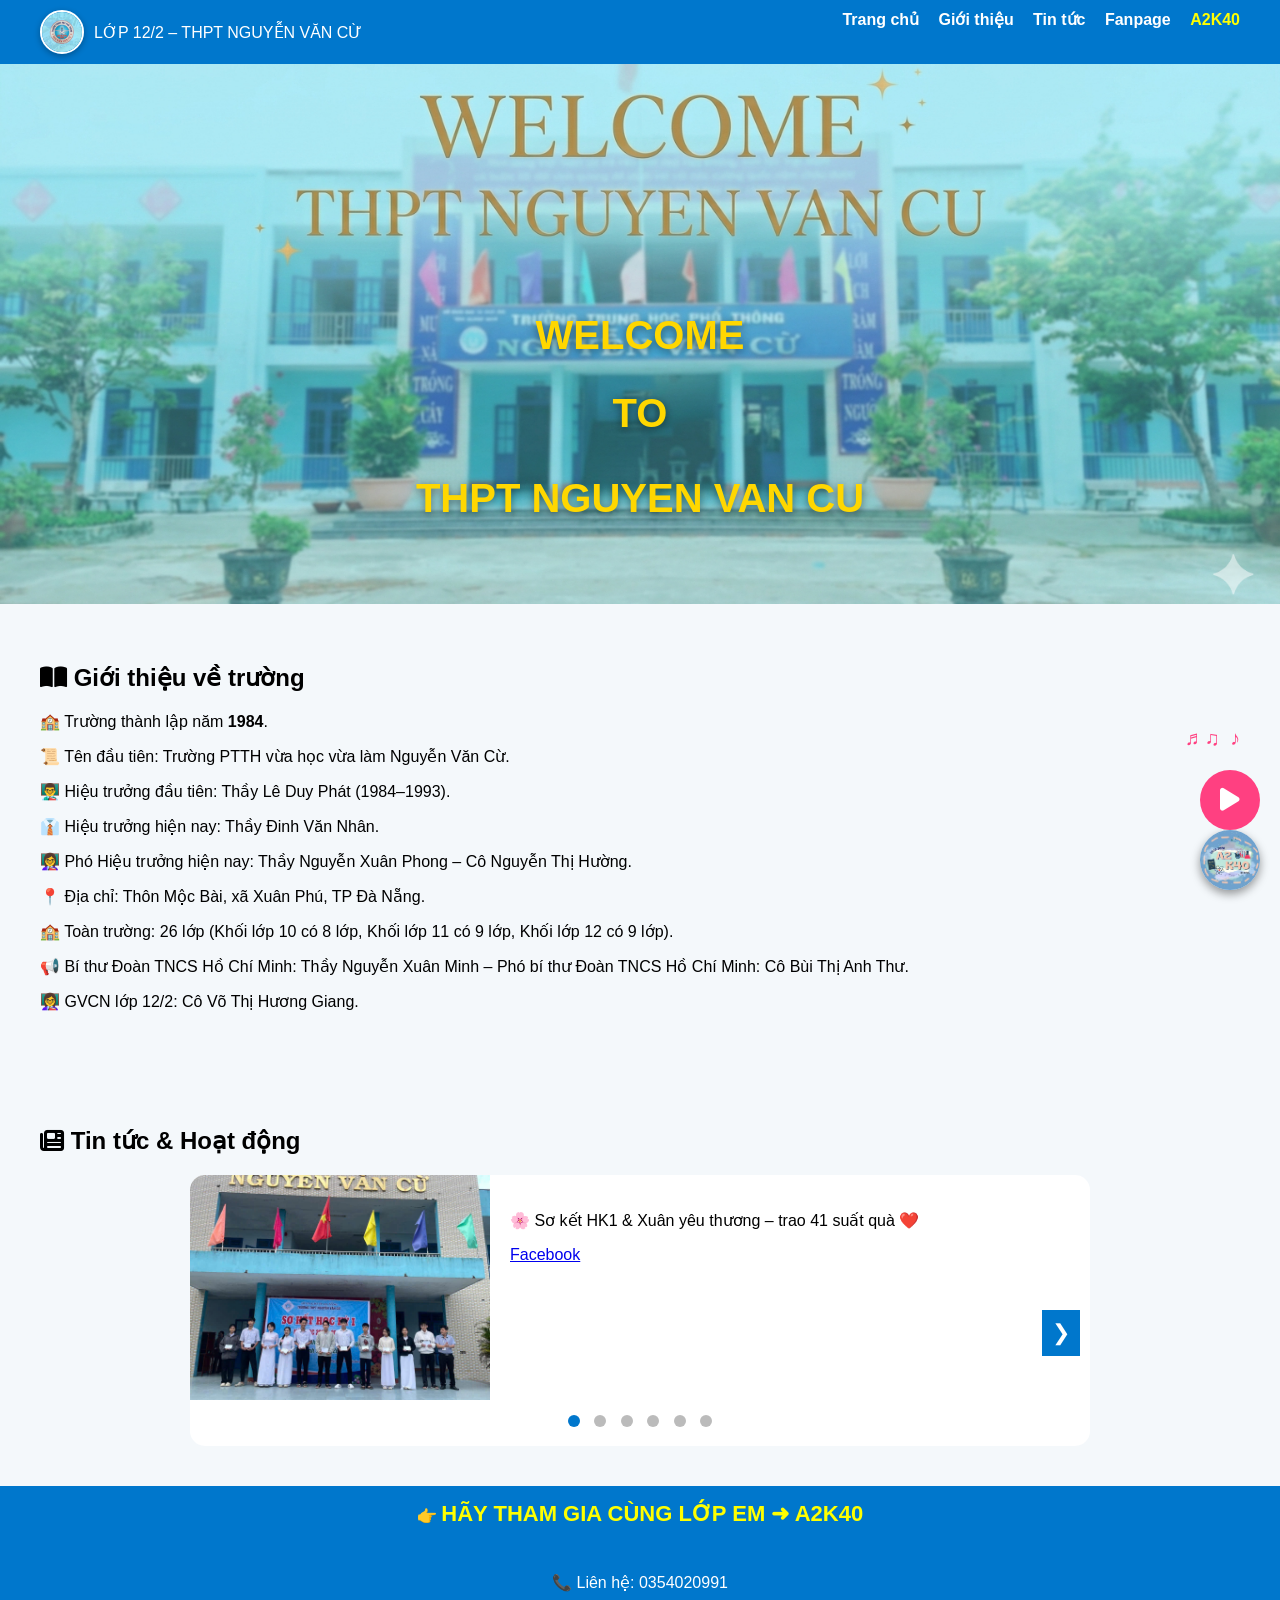
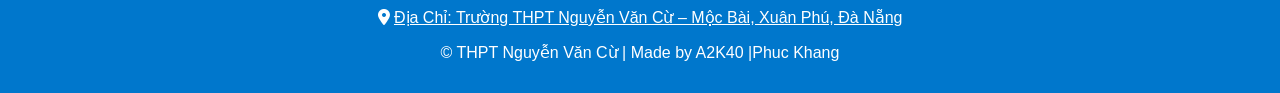
==== index.html @ 8225b54c "Update links in navigation for target attributes" ====
<!DOCTYPE html>
<html lang="vi">
<head>
  <meta charset="UTF-8">
  <title>THPT Nguyễn Văn Cừ</title>
  <link rel="stylesheet" href="style.css">
  <link rel="icon" href="trangbia.png">
  <link rel="stylesheet" href="https://cdnjs.cloudflare.com/ajax/libs/font-awesome/6.5.0/css/all.min.css">
  <meta name="viewport" content="width=device-width, initial-scale=1.0">
</head>
<body>

<header>
  <div class="logo">
  <img src="logo.png" class="logo-img">
  LỚP 12/2 – THPT NGUYỄN VĂN CỪ
</div>
  <nav>
    <a href="#home">Trang chủ</a>
    <a href="#gioithieu">Giới thiệu</a>
    <a href="#tintuc">Tin tức</a>
    <a href="https://www.facebook.com/tuoitrethptnguyenvancu" target="_blank" >Fanpage</a>
    <a href="https://weblop.onrender.com" class="a2k40-link">A2K40</a>
  </nav>
</header>

<!-- HERO -->
<section class="hero" id="home">
  <img src="trangbia.png" class="hero-img">
  <div class="hero-text">
    <h1>WELCOME</h1>
    <h2>TO</h2>
    <h3>THPT NGUYEN VAN CU</h3>
  </div>
</section>

<!-- GIỚI THIỆU -->
<section class="about" id="gioithieu">
  <h2><i class="fa-solid fa-book-open"></i> Giới thiệu về trường</h2>
  <p>🏫 Trường thành lập năm <b>1984</b>.</p>
  <p>📜 Tên đầu tiên: Trường PTTH vừa học vừa làm Nguyễn Văn Cừ.</p>
  <p>👨‍🏫 Hiệu trưởng đầu tiên: Thầy Lê Duy Phát (1984–1993).</p>
  <p>👔 Hiệu trưởng hiện nay: Thầy Đinh Văn Nhân.</p>
  <p>👩‍🏫 Phó Hiệu trưởng hiện nay: Thầy Nguyễn Xuân Phong – Cô Nguyễn Thị Hường.</p>
  <p>📍 Địa chỉ: Thôn Mộc Bài, xã Xuân Phú, TP Đà Nẵng.</p>
  <p>🏫 Toàn trường: 26 lớp (Khối lớp 10 có 8 lớp, Khối lớp 11 có 9 lớp, Khối lớp 12 có 9 lớp).</p>
  <p>📢 Bí thư Đoàn TNCS Hồ Chí Minh: Thầy Nguyễn Xuân Minh – Phó bí thư Đoàn TNCS Hồ Chí Minh: Cô Bùi Thị Anh Thư.</p>
  <p>👩‍🏫 GVCN lớp 12/2: Cô Võ Thị Hương Giang.</p>
</section>

<!-- TIN TỨC -->
<section class="news" id="tintuc">
  <h2><i class="fa-solid fa-newspaper"></i> Tin tức & Hoạt động</h2>

  <div class="slider">
    <button class="prev">❮</button>
    <button class="next">❯</button>

    <div class="slides">

      <div class="slide">
        <img src="1.jpg">
        <div class="news-content">
          <p>🌸 Sơ kết HK1 & Xuân yêu thương – trao 41 suất quà ❤️</p>
          <a href="https://www.facebook.com/share/p/1CQZ3iWesa/" target="_blank">Facebook</a>
        </div>
      </div>

      <div class="slide">
        <img src="2.jpg">
        <div class="news-content">
          <p>🏐 Đội bóng chuyền nữ vô địch năm học 2025–2026 🏆</p>
          <a href="https://www.facebook.com/share/p/1CgcyWpvJ2/" target="_blank">Facebook</a>
        </div>
      </div>

      <div class="slide">
        <img src="3.jpg">
        <div class="news-content">
          <p>🌸 Lễ chào cờ chào mừng Đại hội Đảng XIV</p>
          <a href="https://www.facebook.com/share/p/1KW6GsvVbV/" target="_blank">Facebook</a>
        </div>
      </div>

      <div class="slide">
        <img src="4.jpg">
        <div class="news-content">
          <p>🎉 Bạn Trần Phương Nam 12/2 đạt giải Ba KHKT TP</p>
          <a href="https://www.facebook.com/share/p/14WF9mWW3yQ/" target="_blank">Facebook</a>
        </div>
      </div>

      <div class="slide">
        <img src="5.jpg">
        <div class="news-content">
          <p>💃 Chung kết “Bước nhảy thanh xuân” – Tập thế lớp 12/2 đạt giải Nhất</p>
          <a href="https://www.facebook.com/share/p/18Sinm4zjC/" target="_blank">Facebook</a>
        </div>
      </div>

      <div class="slide">
        <img src="6.jpg">
        <div class="news-content">
          <p>🏃 Khai mạc giải thể thao học sinh cấp trường</p>
          <a href="https://www.facebook.com/share/p/18GRQjRZgR/" target="_blank">Facebook</a>
        </div>
      </div>

    </div>

    <div class="dots">
      <span class="dot"></span>
      <span class="dot"></span>
      <span class="dot"></span>
      <span class="dot"></span>
      <span class="dot"></span>
      <span class="dot"></span>
    </div>
  </div>
</section>

<div class="join-class-bar">
  👉 <a href="https://weblop.onrender.com" target="_blank">
    HÃY THAM GIA CÙNG LỚP EM ➜ A2K40
  </a>
</div>

<footer>
  <p>📞 Liên hệ: 0354020991</p>
  <p>
    <i class="fa-solid fa-location-dot"></i>
    <a href="https://maps.app.goo.gl/unkEhxgTpZjbNJ1F9" target="_blank">
      Địa Chỉ: Trường THPT Nguyễn Văn Cừ – Mộc Bài, Xuân Phú, Đà Nẵng
    </a>
  </p>
  <p>© THPT Nguyễn Văn Cừ | Made by A2K40 |Phuc Khang</p>
  
</footer>

<script src="script.js"></script>
<!-- MUSIC -->
<div class="music-icon" id="musicIcon" onclick="toggleMusic()">
  <i class="fa-solid fa-play" id="musicIconInner"></i>
</div>

<div class="music-notes">
  <span>♪</span>
  <span>♫</span>
  <span>♬</span>
</div>

<!-- BUBBLE LINK TO WEB LOP -->
<a href="https://weblop.onrender.com" target="_blank" class="class-bubble">
  <img src="logo2.jpg">
</a>

<!-- POPUP WEB LOP -->
<div class="class-popup" id="classPopup">
  <div class="popup-box">
    <span class="popup-close" onclick="closePopup()">✖</span>
    <a href="https://weblop.onrender.com" target="_blank">
      <img src="7.png">
    </a>
  </div>
</div>
</body>
</html>
---- style.css ----
body {
  margin: 0;
  font-family: Arial, sans-serif;
  background: #f4f8fb;
}

header {
  background: #0077cc;
  color: white;
  display: flex;
  justify-content: space-between;
  padding: 10px 40px;
}

nav a {
  color: white;
  margin-left: 15px;
  text-decoration: none;
  font-weight: bold;
}

.hero{
  position: relative;
  height: 60vh;   /* chiều cao ảnh theo màn hình */
  overflow: hidden;
}

.hero-img{
  width:100%;
  height:100%;
  object-fit: cover;  /* phủ kín ảnh */
}

.hero-text {
  position: absolute;
  top: 40%;
  width: 100%;
  text-align: center;
  color: gold;
}

.about, .news {
  padding: 40px;
}

.slider {
  max-width: 900px;
  margin: auto;
  overflow: hidden;
  background: white;
  border-radius: 15px;
  position: relative;
}

.slides {
  display: flex;
  transition: transform 0.5s ease;
}

.slide {
  min-width: 100%;
  display: flex;
}

.slide img {
  width: 300px;
  object-fit: cover;
}

.news-content {
  padding: 20px;
}

.prev, .next {
  position: absolute;
  top: 50%;
  background: #0077cc;
  color: white;
  border: none;
  font-size: 22px;
  padding: 10px;
  cursor: pointer;
}

.prev { left: 10px; }
.next { right: 10px; }

.dots {
  text-align: center;
  padding: 10px;
}

.dot {
  height: 12px;
  width: 12px;
  background: #bbb;
  display: inline-block;
  border-radius: 50%;
  margin: 5px;
  cursor: pointer;
}

.dot.active {
  background: #0077cc;
}

footer {
  background: #0077cc;
  color: white;
  text-align: center;
  padding: 15px;
}
footer a {
  color: white;
}

/* ===== MUSIC ===== */
.music-icon{
  position:fixed;
  bottom:70px;
  right:20px;
  background:#ff4081;
  width:60px;
  height:60px;
  border-radius:50%;
  display:flex;
  justify-content:center;
  align-items:center;
  color:white;
  font-size:26px;
  cursor:pointer;
  animation:spin 4s linear infinite;
  z-index:999;
}

.song-name{
  position:fixed;
  bottom:140px;
  right:20px;
  background:#0077cc;
  color:white;
  padding:6px 12px;
  border-radius:12px;
  font-size:13px;
  box-shadow:0 2px 6px rgba(0,0,0,0.3);
  z-index:1000;
}

.music-notes span{
  position:fixed;
  bottom:150px;
  right:40px;
  color:#ff4081;
  font-size:20px;
  animation:float 2s infinite;
}

.music-notes span:nth-child(2){right:60px; animation-delay:.5s;}
.music-notes span:nth-child(3){right:80px; animation-delay:1s;}

@keyframes spin{
  from{transform:rotate(0deg)}
  to{transform:rotate(360deg)}
}

@keyframes float{
  0%{opacity:1; transform:translateY(0);}
  100%{opacity:0; transform:translateY(-40px);}
}

.logo{
  display:flex;
  align-items:center;
  gap:10px;
}

.logo-img{
  width:40px;          /* nhỏ lại */
  height:40px;
  object-fit:cover;
  border-radius:50%;   /* cắt tròn */
  border:2px solid white;
  box-shadow:0 2px 6px rgba(0,0,0,0.3);
}

.hero-text h1,
.hero-text h2,
.hero-text h3{
  font-size:40px;     /* chỉnh to nhỏ tại đây */
  font-weight:bold;
  text-shadow:0 2px 8px rgba(0,0,0,0.5);
}

.a2k40-link{
  color:yellow;
  font-weight:bold;
  margin-left:15px;
}

/* bong bóng logo lớp (bên phải, dưới nhạc) */
.class-bubble{
  position:fixed;
  bottom:10px;        /* nằm dưới bong bóng nhạc */
  right:20px;
  width:60px;
  height:60px;
  border-radius:50%;
  overflow:hidden;
  box-shadow:0 4px 10px rgba(0,0,0,.4);
  z-index:998;
}
.class-bubble img{
  width:100%;
  height:100%;
  object-fit:cover;
}

/* popup web lớp góc trái dưới */
.class-popup{
  position:fixed;
  bottom:70px;     /* ngang hàng với nút nhạc */
  left:20px;
  display:none;
  z-index:999;
  background:none;   /* KHÔNG làm tối màn hình */
}

.popup-box{
  background:white;
  padding:6px;
  border-radius:12px;
  position:relative;
  box-shadow:0 4px 10px rgba(0,0,0,.3);
}
.popup-box img{
  width:220px;
  border-radius:10px;
}
.popup-close{
  position:absolute;
  top:-8px;
  right:-8px;
  background:white;
  border-radius:50%;
  color:red;
  font-size:20px;
  cursor:pointer;
  width:24px;
  height:24px;
  display:flex;
  align-items:center;
  justify-content:center;
}

.join-class-bar{
  background:#0077cc;
  text-align:center;
  padding:15px;
}

.join-class-bar a{
  color:yellow;
  font-size:22px;
  font-weight:bold;
  text-decoration:none;
  animation:blink 1s infinite;
}

@keyframes blink{
  0%{opacity:1;}
  50%{opacity:0.2;}
  100%{opacity:1;}
}

/* ===== MOBILE ===== */
@media (max-width: 768px){

  header{
    flex-direction: column;
    text-align: center;
    padding: 10px;
  }

  nav{
    margin-top:10px;
  }

  nav a{
    display:block;
    margin:8px 0;
  }

  .hero-text h1,
  .hero-text h2,
  .hero-text h3{
    font-size:22px;
  }

  .slide{
    flex-direction: column;
    align-items:center;
  }

  .slide img{
    width:90%;
  }

  .about, .news{
    padding:20px;
  }

}
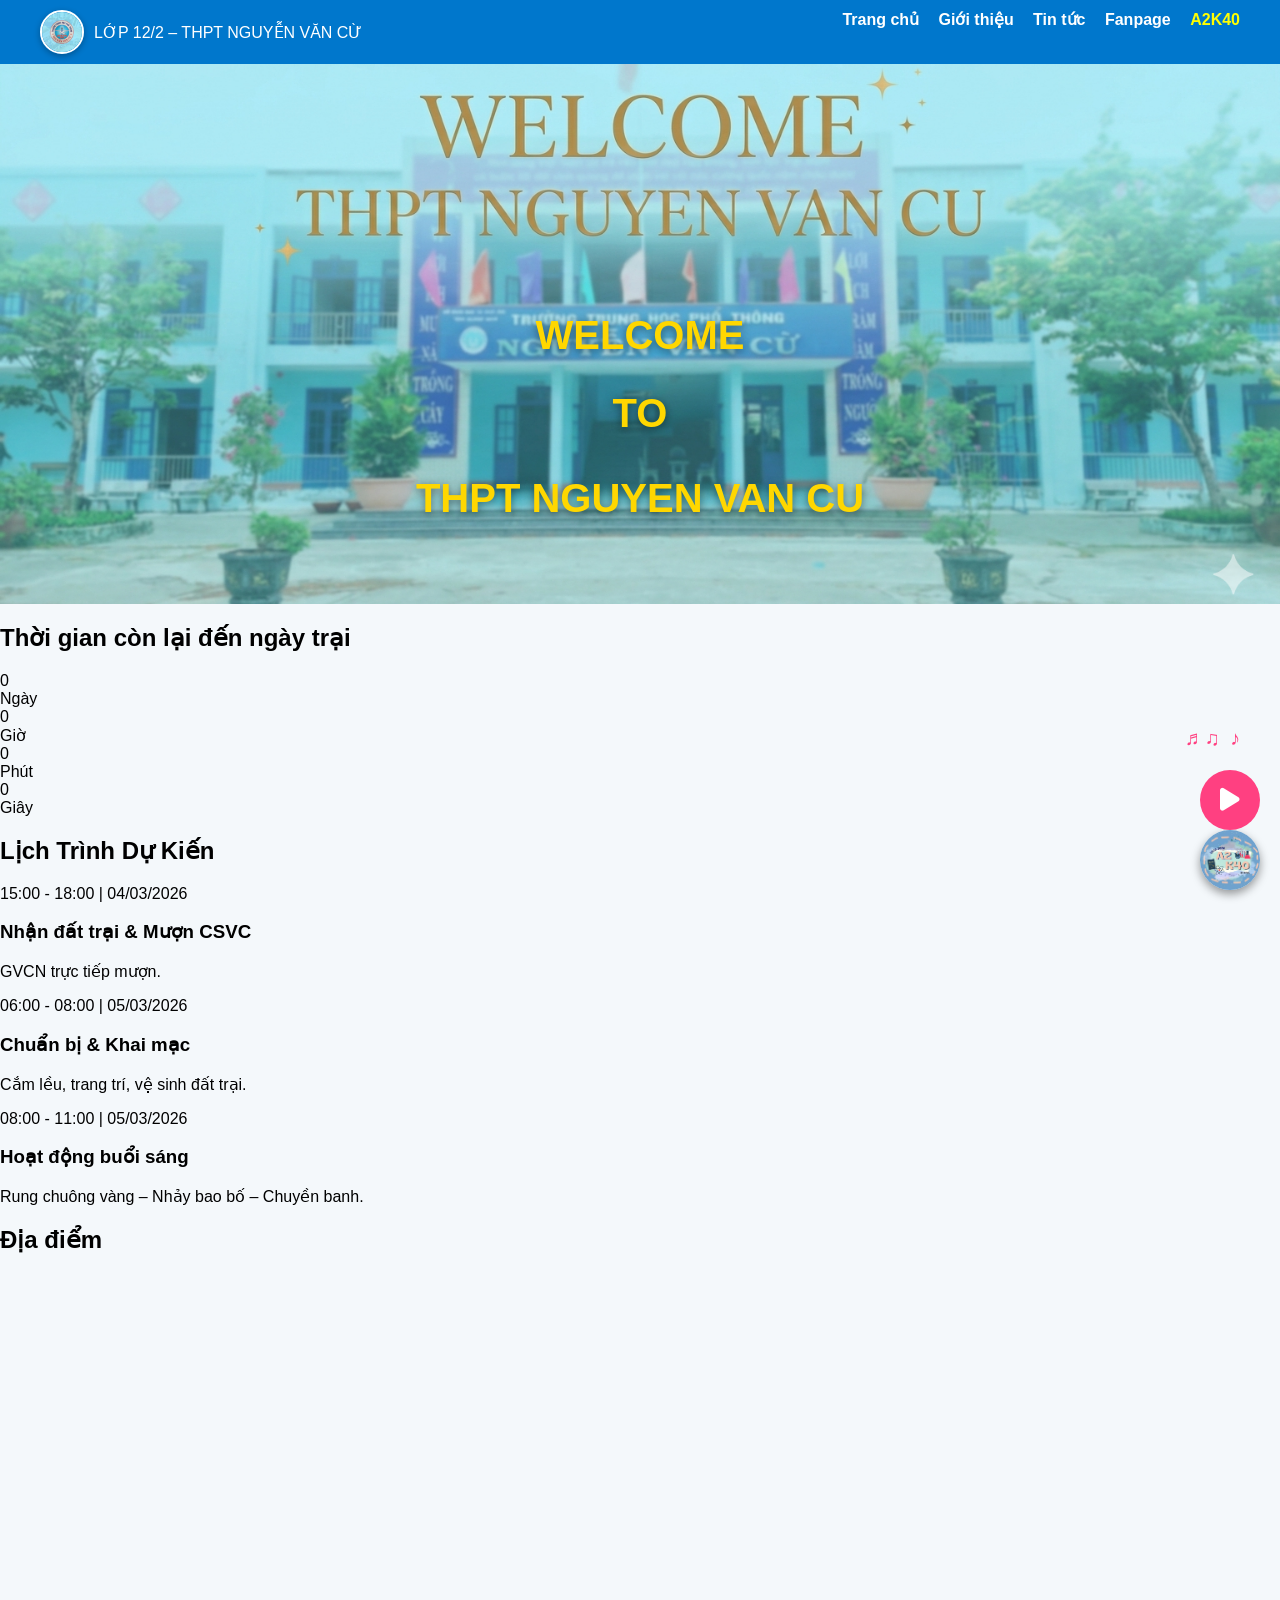
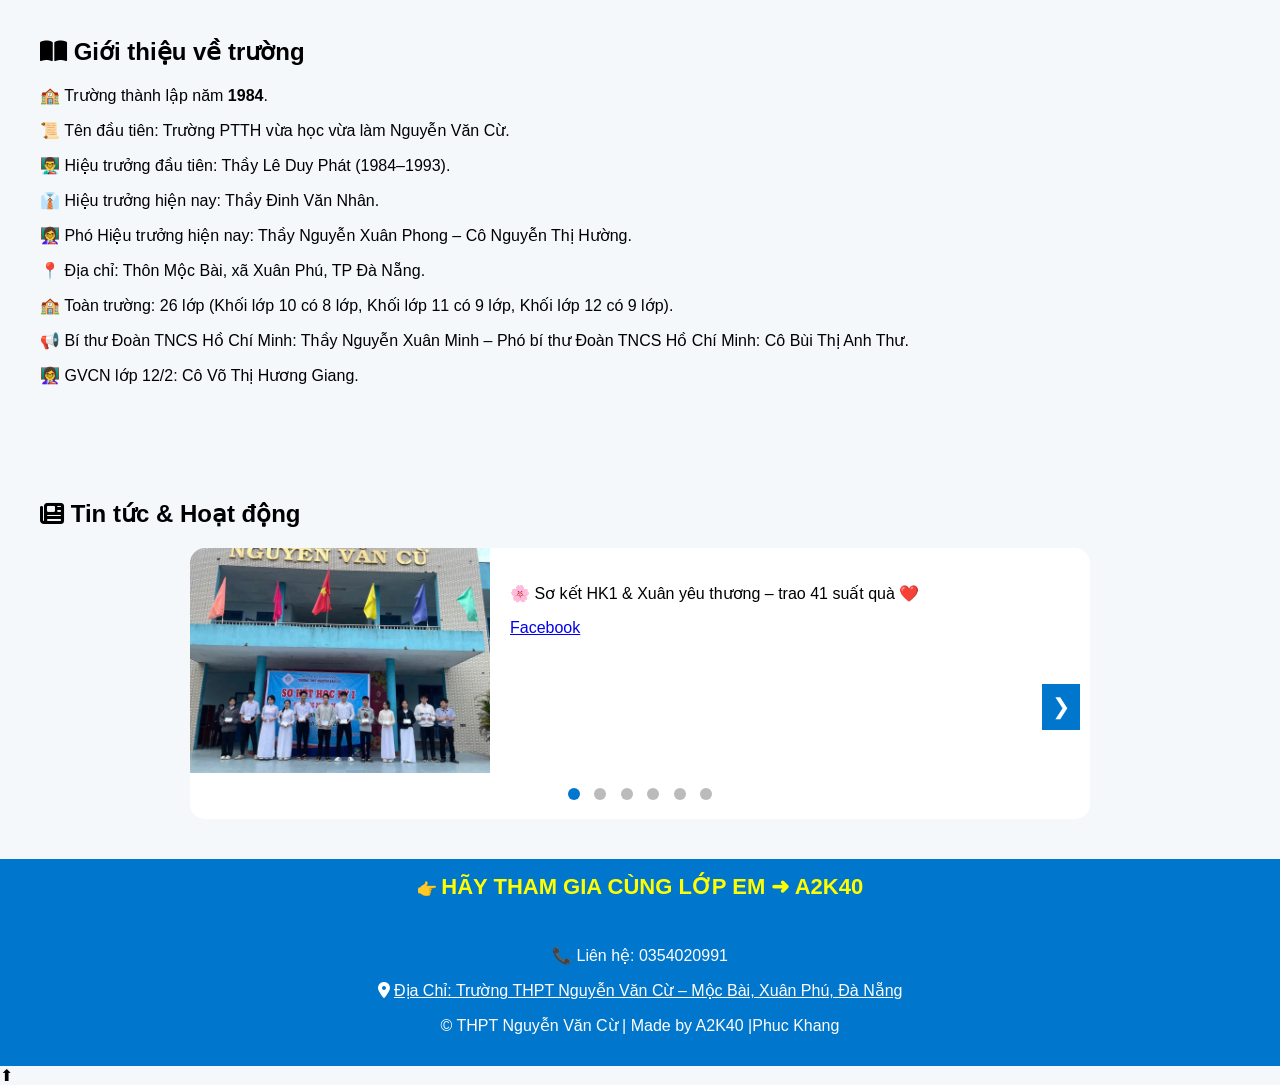
==== commit ad1ddb00: "Update index.html" ====
--- a/index.html
+++ b/index.html
@@ -32,6 +32,46 @@
     <h2>TO</h2>
     <h3>THPT NGUYEN VAN CU</h3>
   </div>
+</section>
+  
+<section class="countdown" id="lichtrinh">
+  <h2>Thời gian còn lại đến ngày trại</h2>
+  <div class="time-box">
+    <div><span id="days">0</span><br>Ngày</div>
+    <div><span id="hours">0</span><br>Giờ</div>
+    <div><span id="minutes">0</span><br>Phút</div>
+    <div><span id="seconds">0</span><br>Giây</div>
+  </div>
+</section>
+
+<section class="schedule fade">
+  <h2>Lịch Trình Dự Kiến</h2>
+
+  <div class="event">
+    <span>15:00 - 18:00 | 04/03/2026</span>
+    <h3>Nhận đất trại & Mượn CSVC</h3>
+    <p>GVCN trực tiếp mượn.</p>
+  </div>
+
+  <div class="event">
+    <span>06:00 - 08:00 | 05/03/2026</span>
+    <h3>Chuẩn bị & Khai mạc</h3>
+    <p>Cắm lều, trang trí, vệ sinh đất trại.</p>
+  </div>
+
+  <div class="event">
+    <span>08:00 - 11:00 | 05/03/2026</span>
+    <h3>Hoạt động buổi sáng</h3>
+    <p>Rung chuông vàng – Nhảy bao bố – Chuyền banh.</p>
+  </div>
+</section>
+
+<section class="map fade">
+  <h2>Địa điểm</h2>
+  <iframe 
+    src="https://www.google.com/maps?q=THPT%20Nguyễn%20Văn%20Cừ&output=embed"
+    width="100%" height="300" style="border:0;" allowfullscreen>
+  </iframe>
 </section>
 
 <!-- GIỚI THIỆU -->
@@ -150,7 +190,7 @@
 </div>
 
 <!-- BUBBLE LINK TO WEB LOP -->
-<a href="https://weblop.onrender.com" target="_blank" class="class-bubble">
+<a href="https://weblop.onrender.com" class="class-bubble">
   <img src="logo2.jpg">
 </a>
 
@@ -158,10 +198,11 @@
 <div class="class-popup" id="classPopup">
   <div class="popup-box">
     <span class="popup-close" onclick="closePopup()">✖</span>
-    <a href="https://weblop.onrender.com" target="_blank">
+    <a href="https://weblop.onrender.com" >
       <img src="7.png">
     </a>
   </div>
 </div>
+<div id="toTop">⬆</div>
 </body>
 </html>
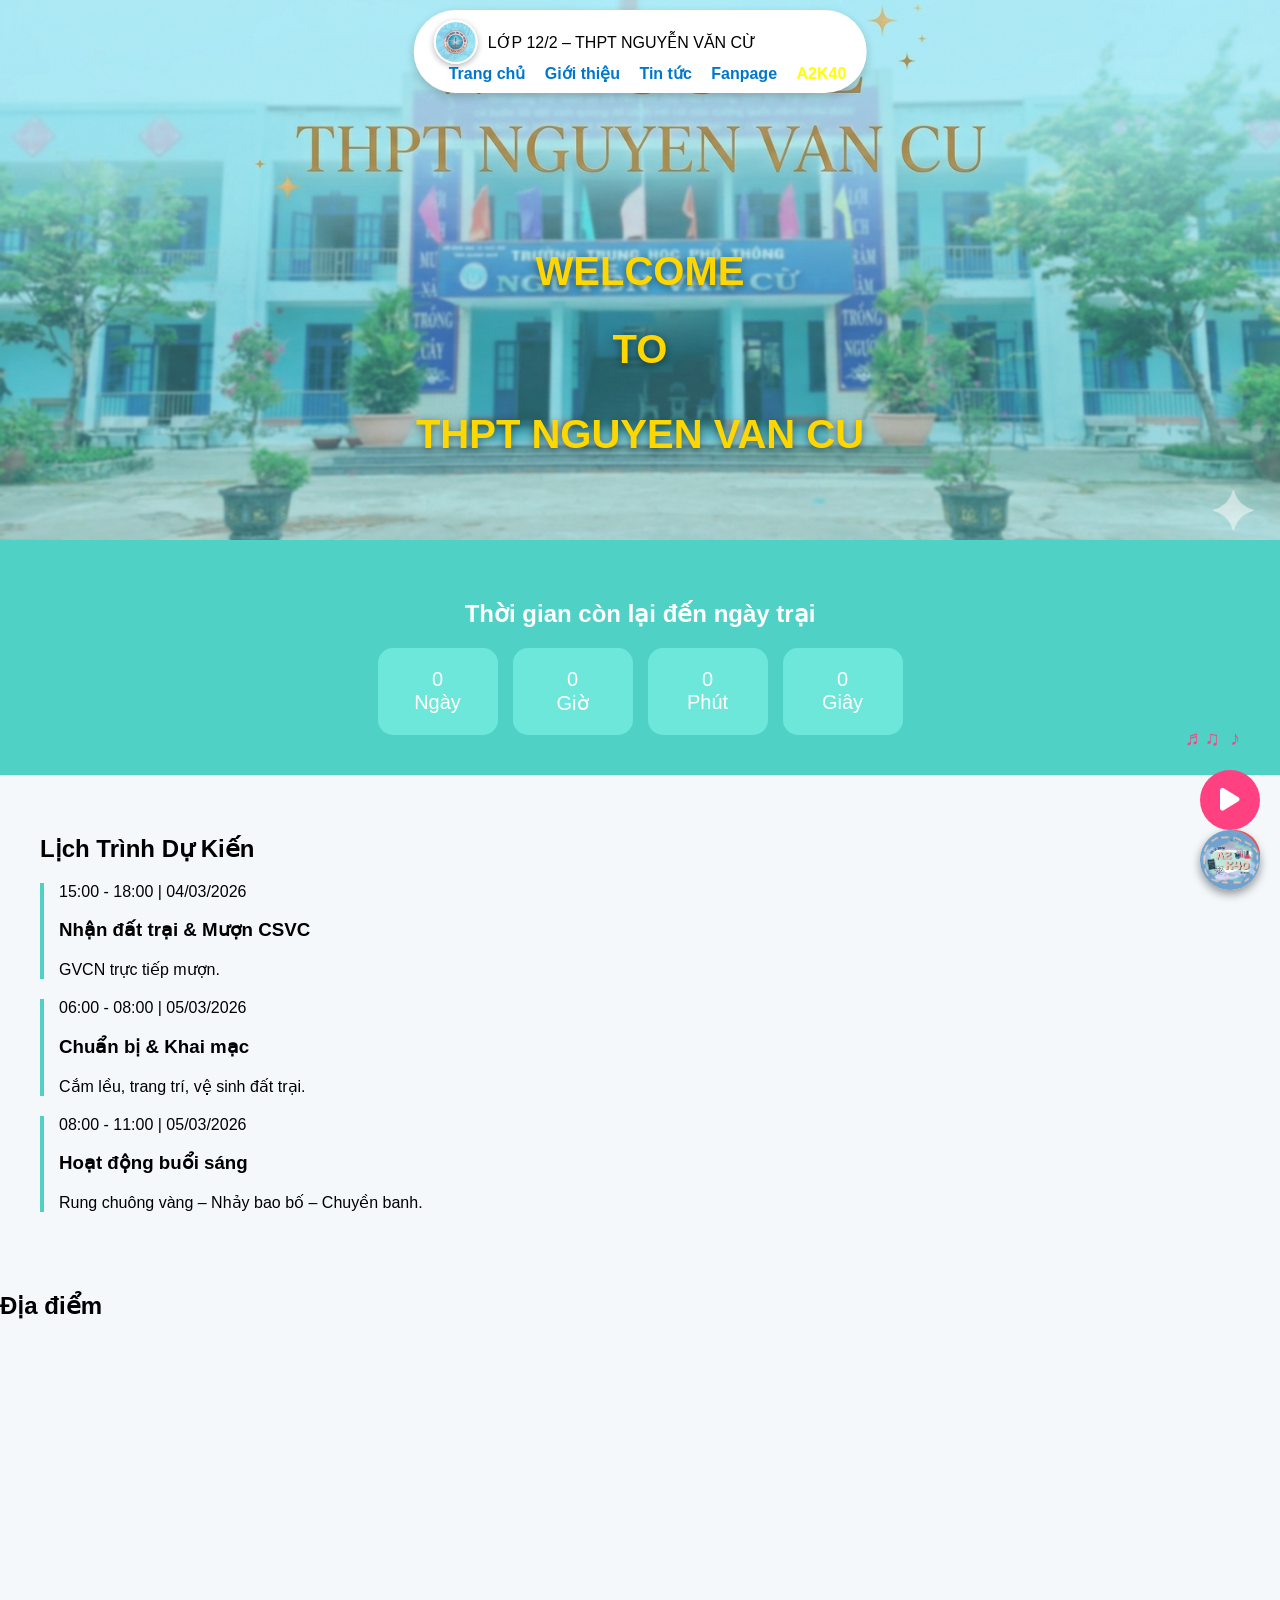
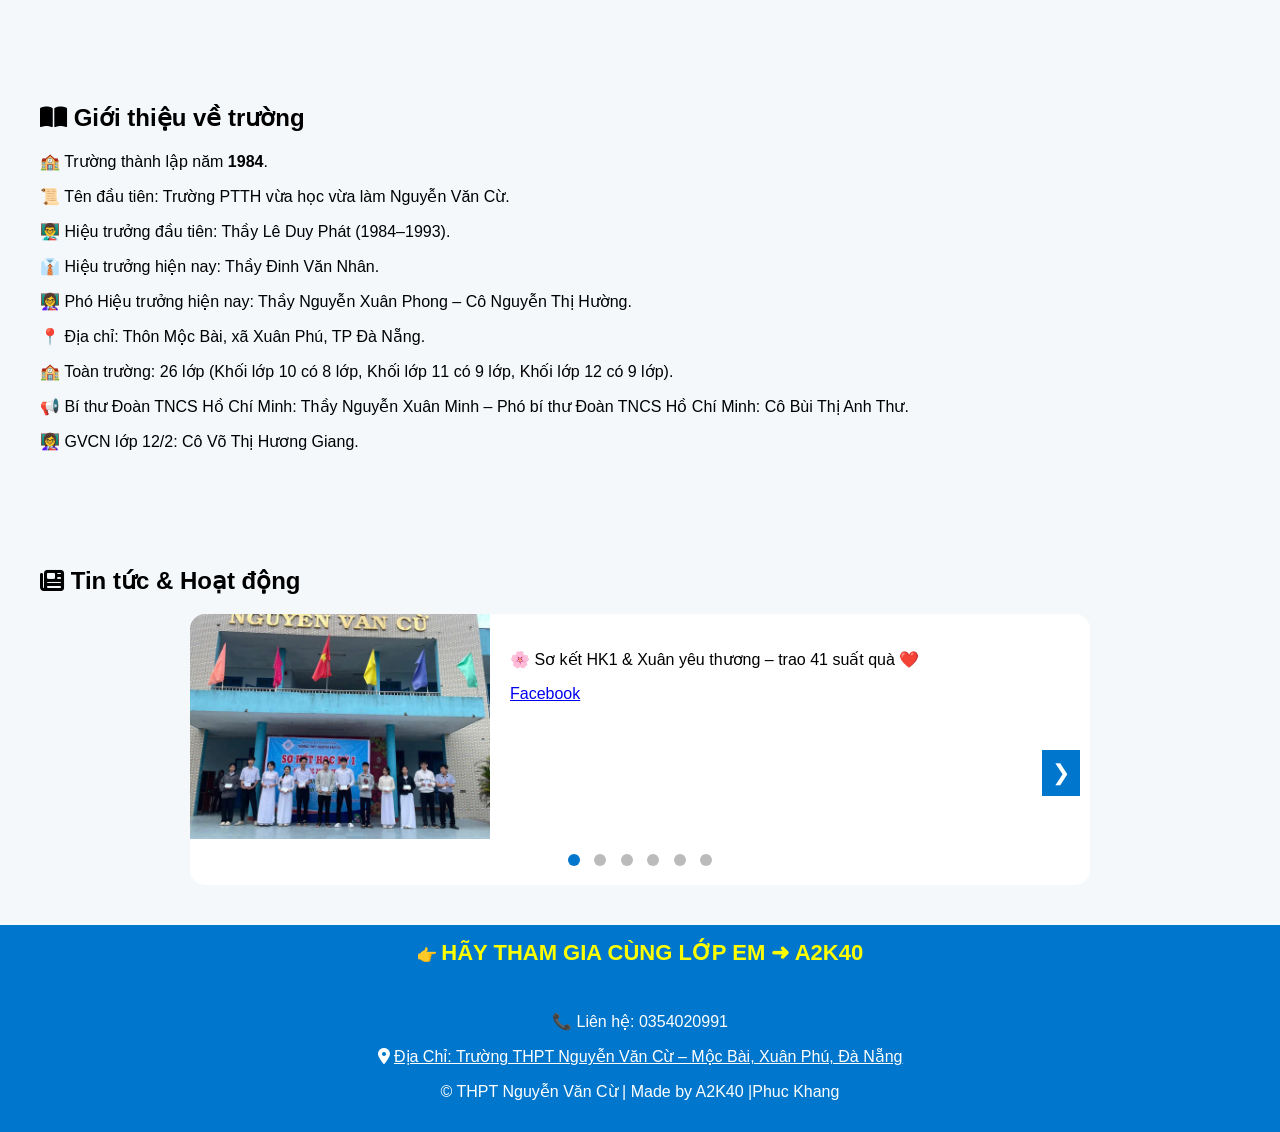
==== commit f12e9b7b: "Update index.html" ====
--- a/index.html
+++ b/index.html
@@ -69,8 +69,12 @@
 <section class="map fade">
   <h2>Địa điểm</h2>
   <iframe 
-    src="https://www.google.com/maps?q=THPT%20Nguyễn%20Văn%20Cừ&output=embed"
-    width="100%" height="300" style="border:0;" allowfullscreen>
+    src="https://www.google.com/maps?q=Truong%20THPT%20Nguyen%20Van%20Cu&output=embed"
+    width="100%" 
+    height="300" 
+    style="border:0;" 
+    allowfullscreen
+    loading="lazy">
   </iframe>
 </section>
 
--- a/style.css
+++ b/style.css
@@ -4,16 +4,24 @@
   background: #f4f8fb;
 }
 
-header {
-  background: #0077cc;
-  color: white;
-  display: flex;
-  justify-content: space-between;
-  padding: 10px 40px;
+header{
+  position:fixed;
+  top:10px;
+  left:50%;
+  transform:translateX(-50%);
+  background:white;
+  border-radius:50px;
+  padding:10px 20px;
+  box-shadow:0 4px 10px rgba(0,0,0,.2);
+  z-index:999;
+  transition:0.5s;
+}
+header.hide{
+  top:-120px;
 }
 
 nav a {
-  color: white;
+  color:#0077cc;
   margin-left: 15px;
   text-decoration: none;
   font-weight: bold;
@@ -310,3 +318,56 @@
   }
 
 }
+
+.countdown{
+  background:#4fd1c5;
+  text-align:center;
+  padding:40px;
+  color:white;
+}
+.time-box{
+  display:flex;
+  justify-content:center;
+  gap:15px;
+}
+.time-box div{
+  background:#6ee7db;
+  padding:20px;
+  border-radius:15px;
+  font-size:20px;
+  width:80px;
+}
+
+.schedule{
+  padding:40px;
+}
+.event{
+  border-left:4px solid #4fd1c5;
+  padding-left:15px;
+  margin:20px 0;
+}
+
+#toTop{
+  position:fixed;
+  bottom:20px;
+  right:20px;
+  background:#ff5c5c;
+  color:white;
+  width:50px;
+  height:50px;
+  border-radius:50%;
+  display:flex;
+  align-items:center;
+  justify-content:center;
+  cursor:pointer;
+}
+
+.fade{
+  opacity:0;
+  transform:translateY(30px);
+  transition:1s;
+}
+.fade.show{
+  opacity:1;
+  transform:translateY(0);
+}
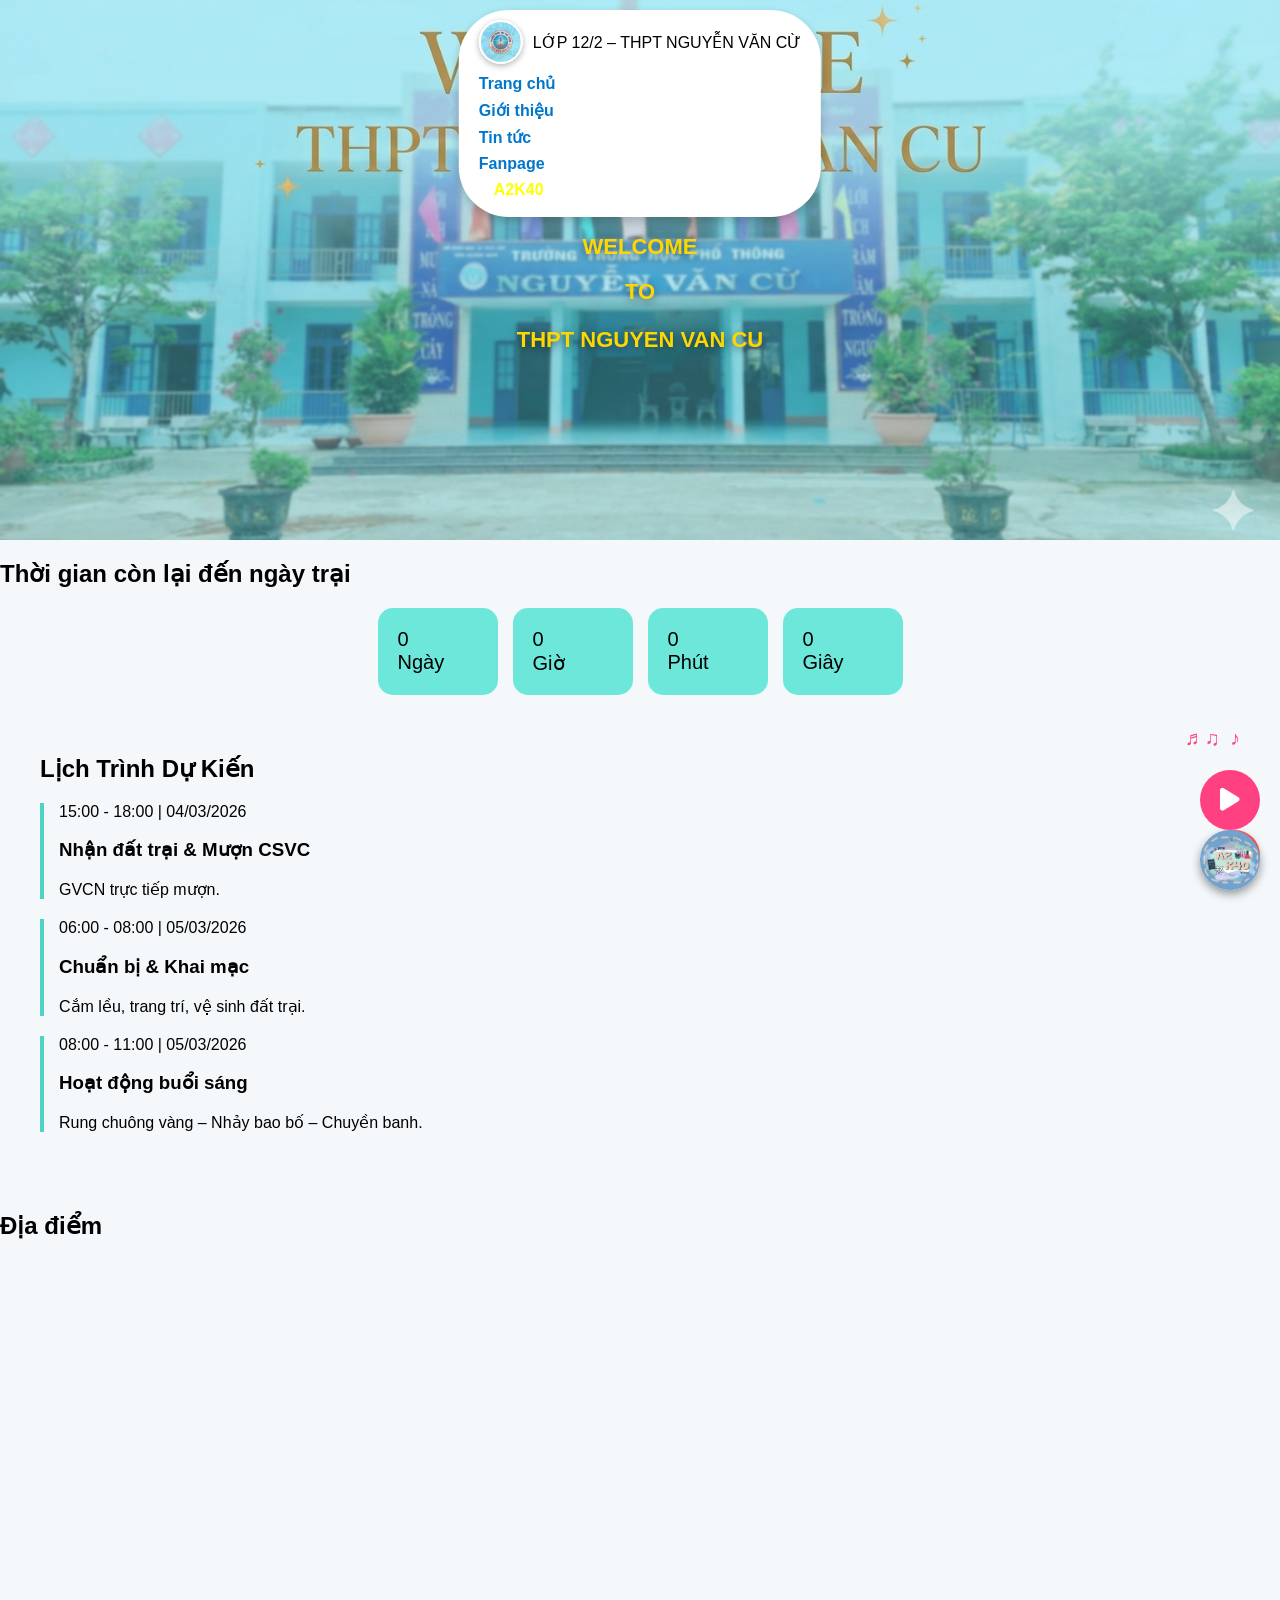
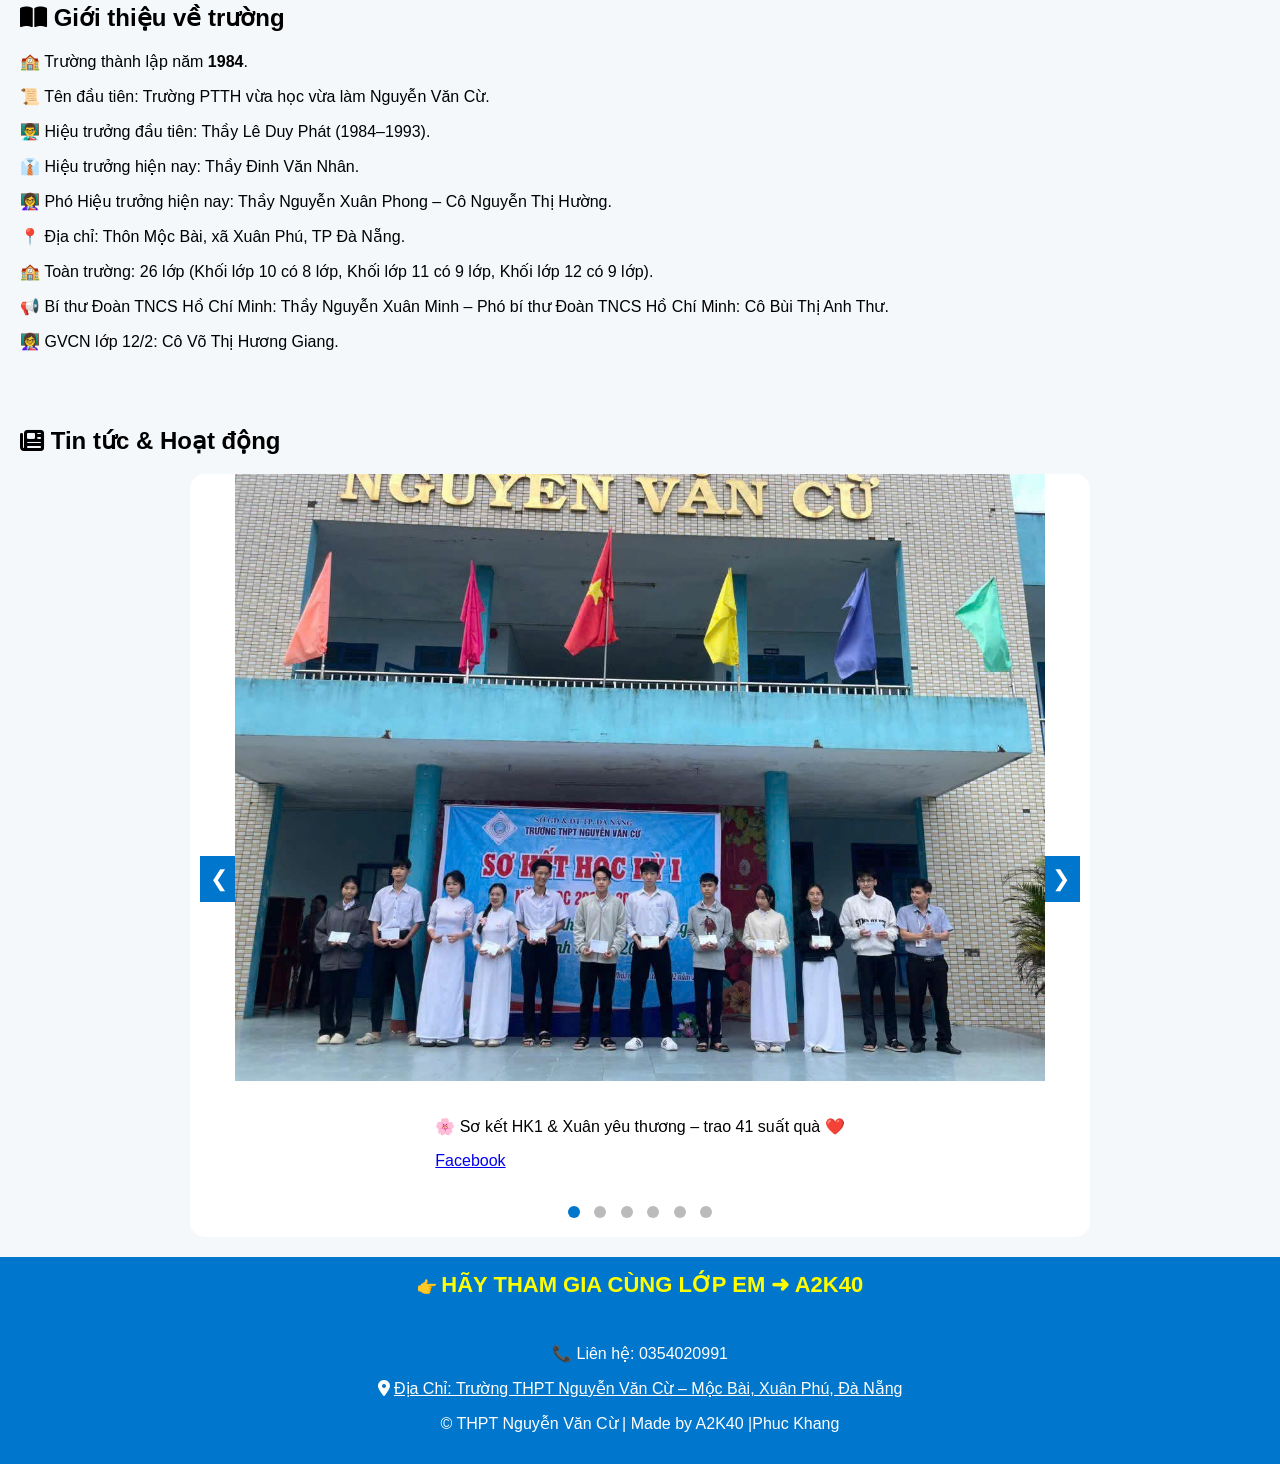
==== commit 14119277: "Update index.html" ====
--- a/index.html
+++ b/index.html
@@ -69,13 +69,9 @@
 <section class="map fade">
   <h2>Địa điểm</h2>
   <iframe 
-    src="https://www.google.com/maps?q=Truong%20THPT%20Nguyen%20Van%20Cu&output=embed"
-    width="100%" 
-    height="300" 
-    style="border:0;" 
-    allowfullscreen
-    loading="lazy">
-  </iframe>
+  src="https://www.google.com/maps?q=Trường%20THPT%20Nguyễn%20Văn%20Cừ%20Mộc%20Bài%20Xuân%20Phú%20Đà%20Nẵng&output=embed"
+  width="100%" height="300" style="border:0;" allowfullscreen>
+</iframe>
 </section>
 
 <!-- GIỚI THIỆU -->
@@ -200,12 +196,13 @@
 
 <!-- POPUP WEB LOP -->
 <div class="class-popup" id="classPopup">
-  <div class="popup-box">
-    <span class="popup-close" onclick="closePopup()">✖</span>
-    <a href="https://weblop.onrender.com" >
+  <div class="popup-box" id="popupBox">
+    <span class="popup-close" onclick="collapsePopup()">✖</span>
+    <a href="https://weblop.onrender.com">
       <img src="7.png">
     </a>
   </div>
+  <div class="popup-arrow" id="popupArrow" onclick="expandPopup()">▶</div>
 </div>
 <div id="toTop">⬆</div>
 </body>
--- a/style.css
+++ b/style.css
@@ -284,10 +284,48 @@
 @media (max-width: 768px){
 
   header{
+    flex-direction: row;
+    justify-content: space-between;
+    padding:8px 12px;
+  }
+
+  nav{
+    display:flex;
+    gap:10px;
+    overflow-x:auto;
+    white-space:nowrap;
+    max-width:70vw;
+  }
+
+  nav::-webkit-scrollbar{
+    display:none;
+  }
+
+  nav a{
+    display:inline-block;
+    font-size:14px;
+    margin:0;
+  }
+
+  .hero-text h1,
+  .hero-text h2,
+  .hero-text h3{
+    font-size:22px;
+  }
+
+  .slide{
     flex-direction: column;
-    text-align: center;
-    padding: 10px;
-  }
+    align-items:center;
+  }
+
+  .slide img{
+    width:90%;
+  }
+
+  .about, .news{
+    padding:20px;
+  }
+}
 
   nav{
     margin-top:10px;
@@ -371,3 +409,20 @@
   opacity:1;
   transform:translateY(0);
 }
+
+.popup-arrow{
+  display:none;
+  background:#0077cc;
+  color:white;
+  padding:10px;
+  border-radius:0 12px 12px 0;
+  cursor:pointer;
+  font-size:18px;
+}
+
+.class-popup.collapsed .popup-box{
+  display:none;
+}
+.class-popup.collapsed .popup-arrow{
+  display:block;
+}
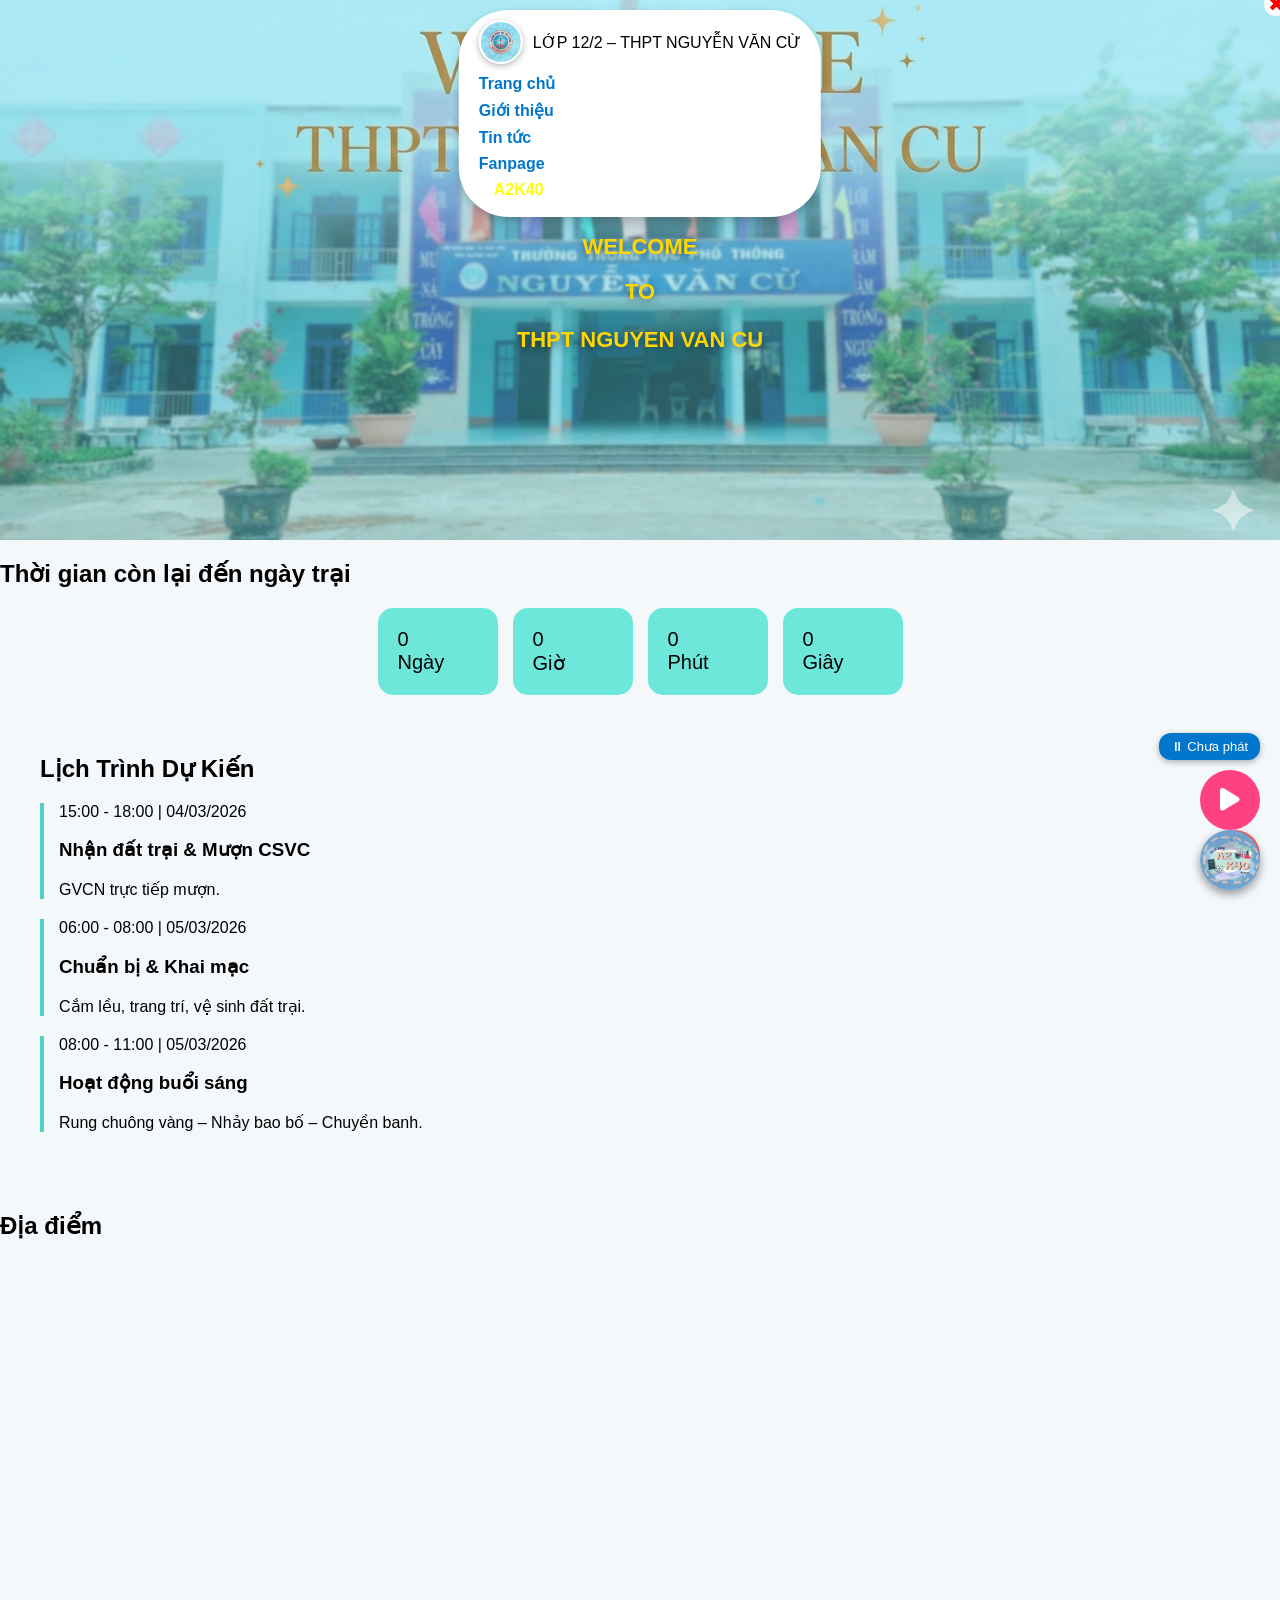
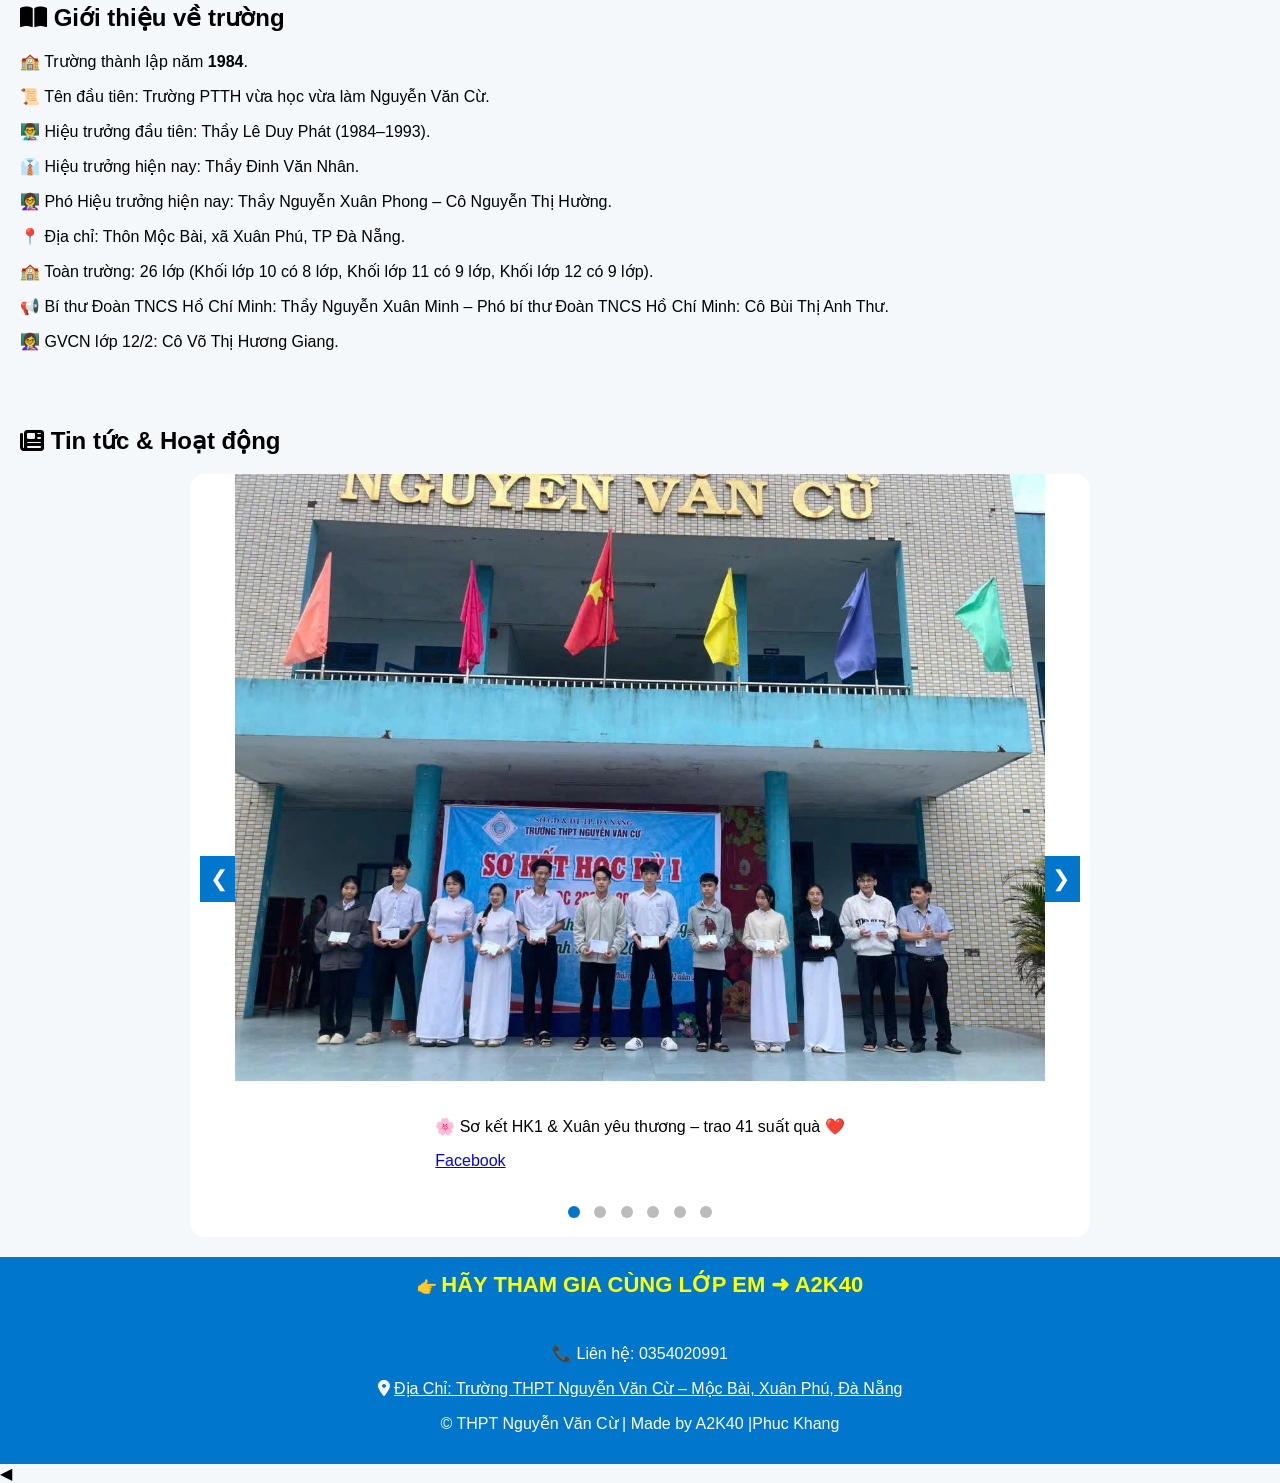
==== commit 0da06ada: "Update index.html" ====
--- a/index.html
+++ b/index.html
@@ -179,30 +179,37 @@
 
 <script src="script.js"></script>
 <!-- MUSIC -->
-<div class="music-icon" id="musicIcon" onclick="toggleMusic()">
-  <i class="fa-solid fa-play" id="musicIconInner"></i>
-</div>
-
-<div class="music-notes">
-  <span>♪</span>
-  <span>♫</span>
-  <span>♬</span>
-</div>
-
-<!-- BUBBLE LINK TO WEB LOP -->
-<a href="https://weblop.onrender.com" class="class-bubble">
-  <img src="logo2.jpg">
-</a>
+<div class="right-panel" id="rightPanel">
+  <span class="popup-close right-close" onclick="collapseRight()">✖</span>
+
+  <div class="song-name" id="songName">⏸ Chưa phát</div>
+
+  <div class="music-icon" id="musicIcon" onclick="toggleMusic()">
+    <i class="fa-solid fa-play" id="musicIconInner"></i>
+  </div>
+
+  <div class="music-notes">
+    <span>♪</span>
+    <span>♫</span>
+    <span>♬</span>
+  </div>
+
+  <a href="https://weblop.onrender.com" class="class-bubble">
+    <img src="logo2.jpg">
+  </a>
+
+  <div class="right-arrow" onclick="expandRight()">◀</div>
+</div>
 
 <!-- POPUP WEB LOP -->
 <div class="class-popup" id="classPopup">
-  <div class="popup-box" id="popupBox">
+  <div class="popup-box">
     <span class="popup-close" onclick="collapsePopup()">✖</span>
     <a href="https://weblop.onrender.com">
       <img src="7.png">
     </a>
   </div>
-  <div class="popup-arrow" id="popupArrow" onclick="expandPopup()">▶</div>
+  <div class="popup-arrow" onclick="expandPopup()">▶</div>
 </div>
 <div id="toTop">⬆</div>
 </body>
--- a/style.css
+++ b/style.css
@@ -426,3 +426,20 @@
 .class-popup.collapsed .popup-arrow{
   display:block;
 }
+
+.popup-arrow{
+  display:none;
+  background:#0077cc;
+  color:white;
+  padding:10px;
+  border-radius:0 12px 12px 0;
+  cursor:pointer;
+  font-size:18px;
+}
+
+.class-popup.collapsed .popup-box{
+  display:none;
+}
+.class-popup.collapsed .popup-arrow{
+  display:block;
+}
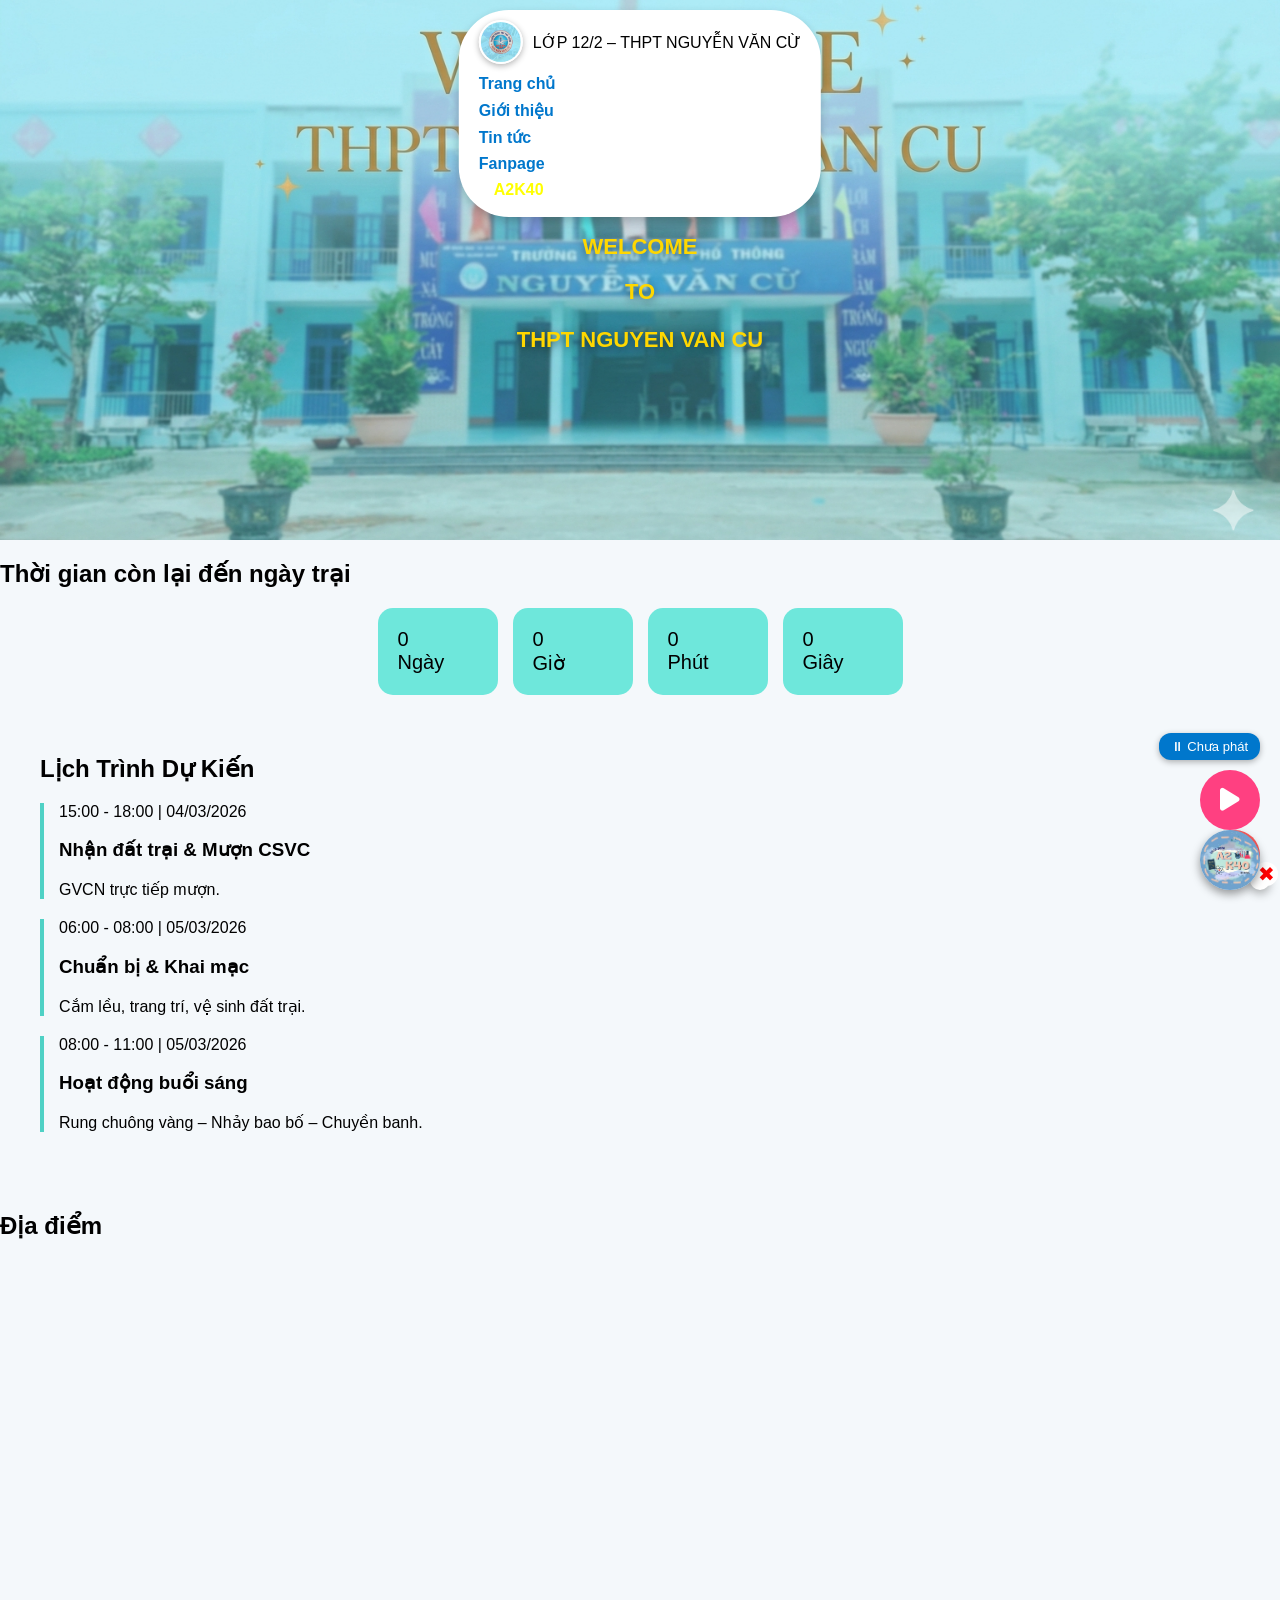
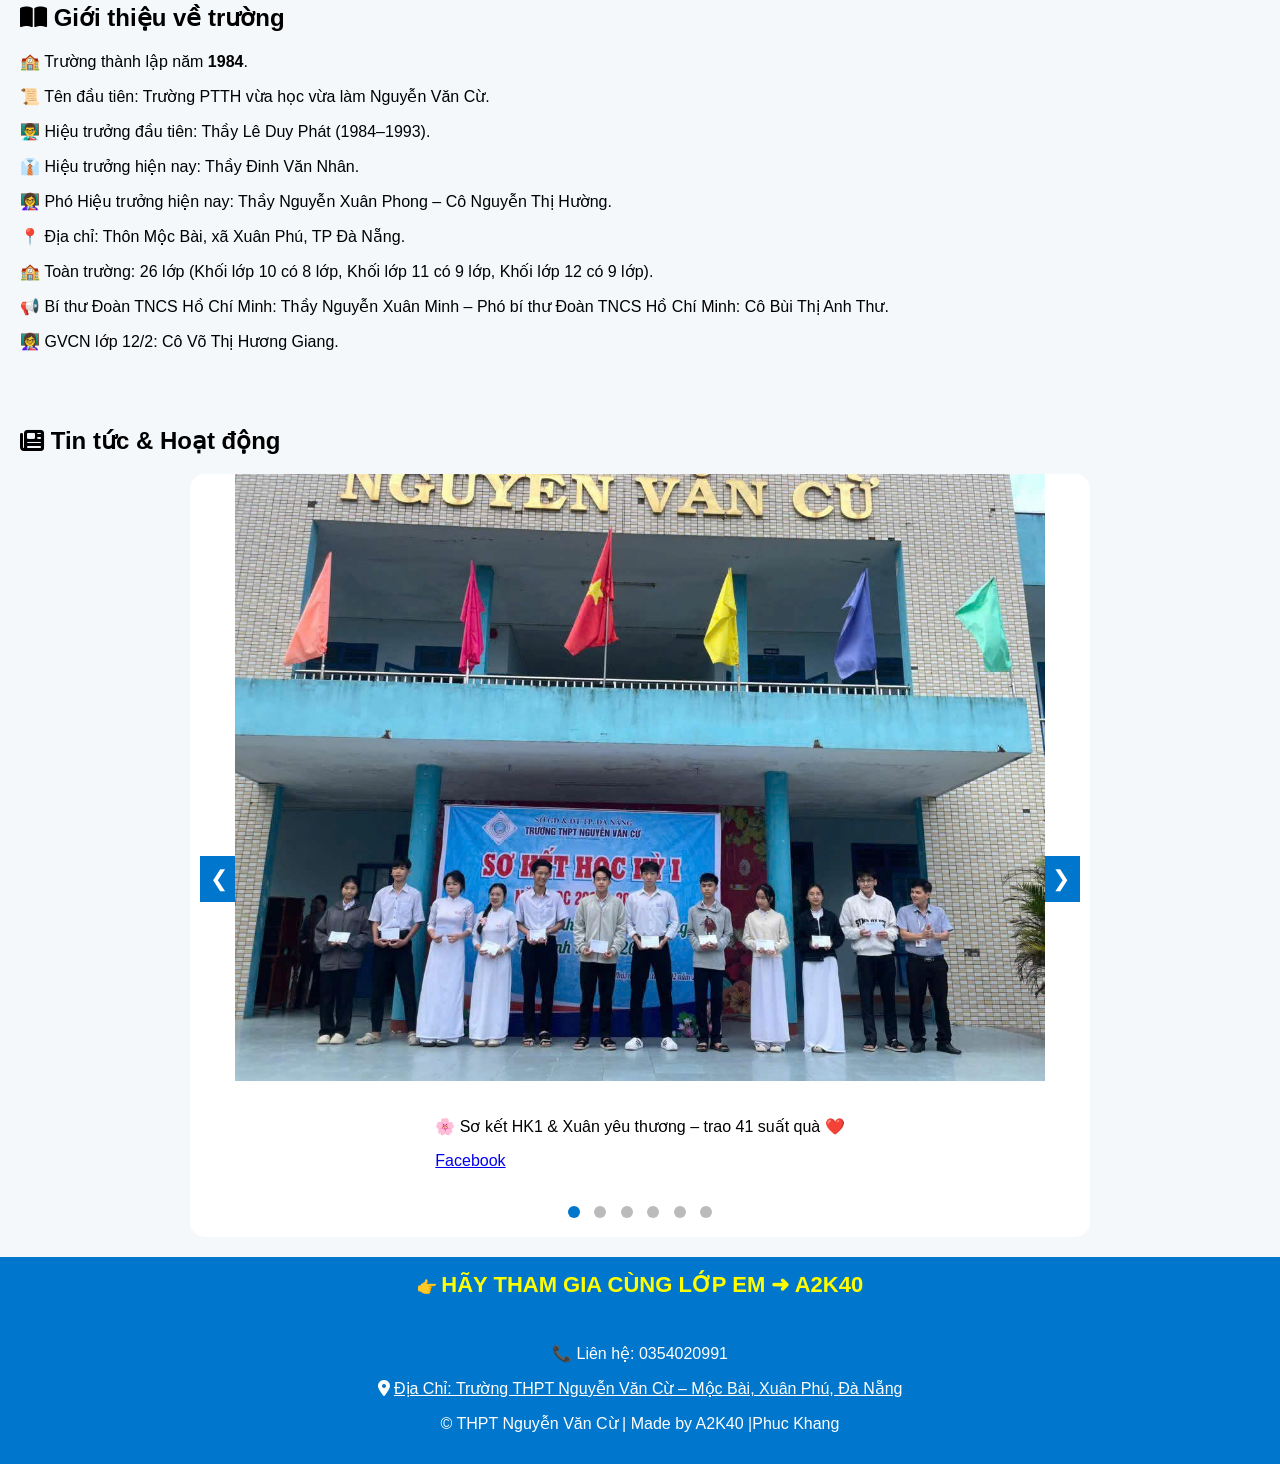
==== commit 79886e8e: "Update index.html" ====
--- a/index.html
+++ b/index.html
@@ -211,6 +211,6 @@
   </div>
   <div class="popup-arrow" onclick="expandPopup()">▶</div>
 </div>
-<div id="toTop">⬆</div>
+<div id="toTop" onclick="scrollTopPage()">⬆</div>
 </body>
 </html>
--- a/style.css
+++ b/style.css
@@ -443,3 +443,74 @@
 .class-popup.collapsed .popup-arrow{
   display:block;
 }
+
+/* ===== LEFT POPUP ANIMATION ===== */
+.class-popup{
+  transition: transform .5s ease;
+}
+.popup-arrow{
+  display:none;
+  position:absolute;
+  right:-30px;
+  top:50%;
+  transform:translateY(-50%);
+  background:#0077cc;
+  color:white;
+  padding:12px;
+  border-radius:0 12px 12px 0;
+  cursor:pointer;
+  font-size:22px;
+}
+
+.class-popup.collapsed{
+  transform: translateX(-85%);
+}
+
+.class-popup.collapsed .popup-arrow{
+  display:block;
+}
+
+/* ===== RIGHT PANEL ===== */
+.right-panel{
+  position:fixed;
+  bottom:10px;
+  right:10px;
+  background:white;
+  border-radius:20px;
+  padding:10px;
+  box-shadow:0 4px 10px rgba(0,0,0,.3);
+  z-index:999;
+  display:flex;
+  flex-direction:column;
+  align-items:center;
+  gap:10px;
+  transition: transform .5s ease;
+}
+
+/* gập hẳn ra ngoài */
+.right-panel.collapsed{
+  transform: translateX(85%);
+}
+
+/* mũi tên hiện rõ */
+.right-arrow{
+  display:none;
+  position:absolute;
+  left:-30px;
+  top:50%;
+  transform:translateY(-50%);
+  background:#0077cc;
+  color:white;
+  padding:12px;
+  border-radius:12px 0 0 12px;
+  cursor:pointer;
+  font-size:22px;
+}
+
+.right-panel.collapsed .right-arrow{
+  display:block;
+}
+
+.right-close{
+  align-self:flex-end;
+}
